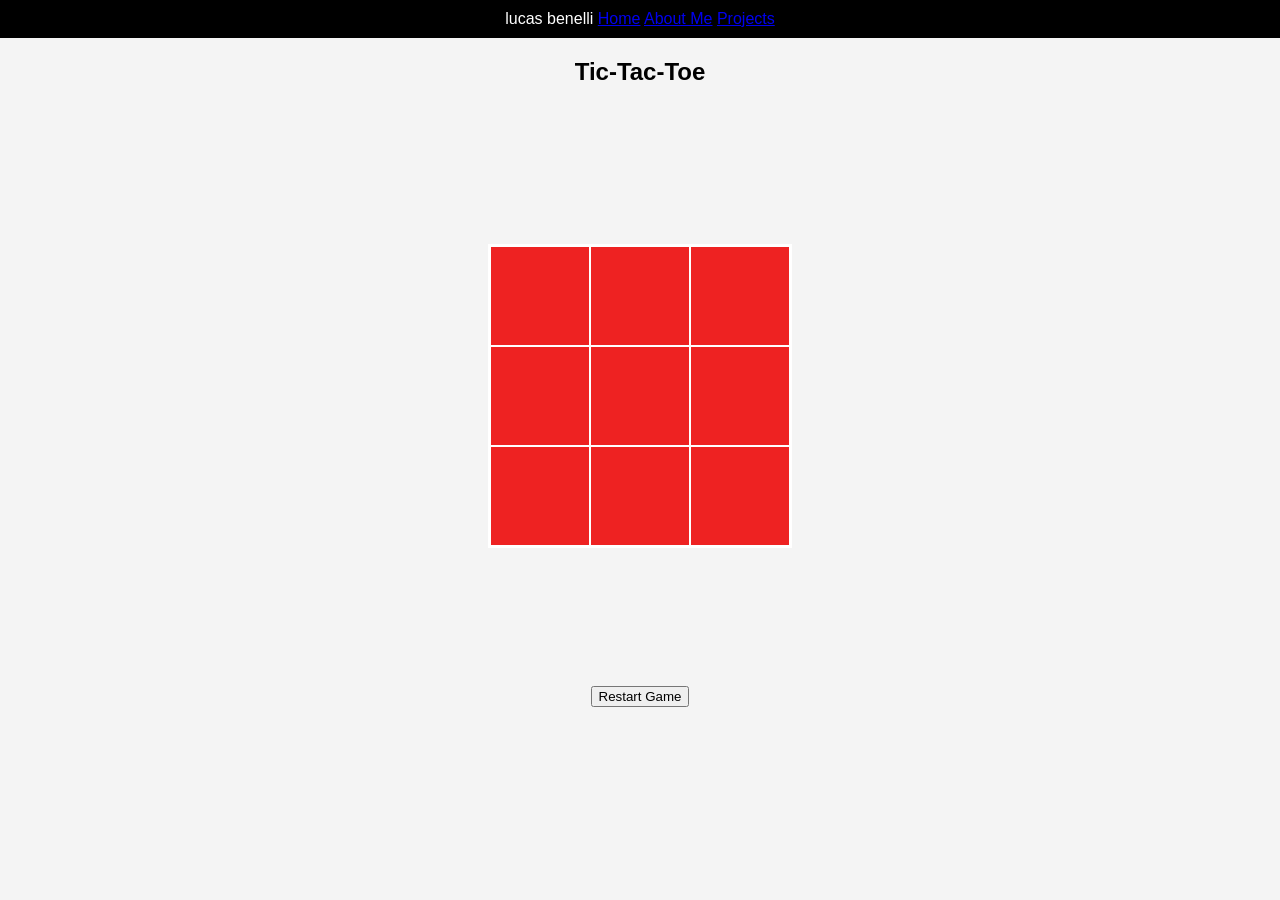
==== tic-tac-toe.html @ 4ea948b8 "first commit" ====
<!DOCTYPE html>
<html lang="en">

<head>
    <meta charset="UTF-8">
    <title>lucas benelli || tic-tac-toe</title>
    <link rel="stylesheet" href="style.css">
</head>

<body>
    <header>
        <nav>lucas benelli</h1>
            <a href="#">Home</a>
            <a href="#">About Me</a>
            <a href="#">Projects</a>
        </nav>
    </header>

    <main>
        <section>
            <h2>Tic-Tac-Toe</h2>
            <div class="container">
                <div class="board" id="board">
                    <div class="square"></div>
                    <div class="square"></div>
                    <div class="square"></div>
                    <div class="square"></div>
                    <div class="square"></div>
                    <div class="square"></div>
                    <div class="square"></div>
                    <div class="square"></div>
                    <div class="square"></div>
                </div>
            </div>
        </section>
        <button id="restart">Restart Game</button>
    </main>
</body>
<script src="script.js"></script>
</html>
---- style.css ----
.board {
    display: grid;
    grid-template-columns: repeat(3, 100px);
    grid-template-rows: repeat(3, 100px);
    gap: 0;
    border: 2px solid white;
    background-color: #111;
    width: fit-content;
    margin: 0 auto;
}

.square {
    background-color: rgb(238, 34, 34);
    width: 100px;
    height: 100px;
    border: solid 1px white;
    box-sizing: border-box;
    cursor: pointer;
}

nav {
    background-color: black;
    color: white;
    padding: 10px;
    text-align: center;
    text-decoration: none;
}

body {
    margin: 0;
    text-align: center;
    background-color: #f4f4f4;
    font-family: Arial, sans-serif;
}

.container {
    display: flex;
    justify-content: center;
    align-items: center;
    min-height: 60vh;
    padding: 20px;
}
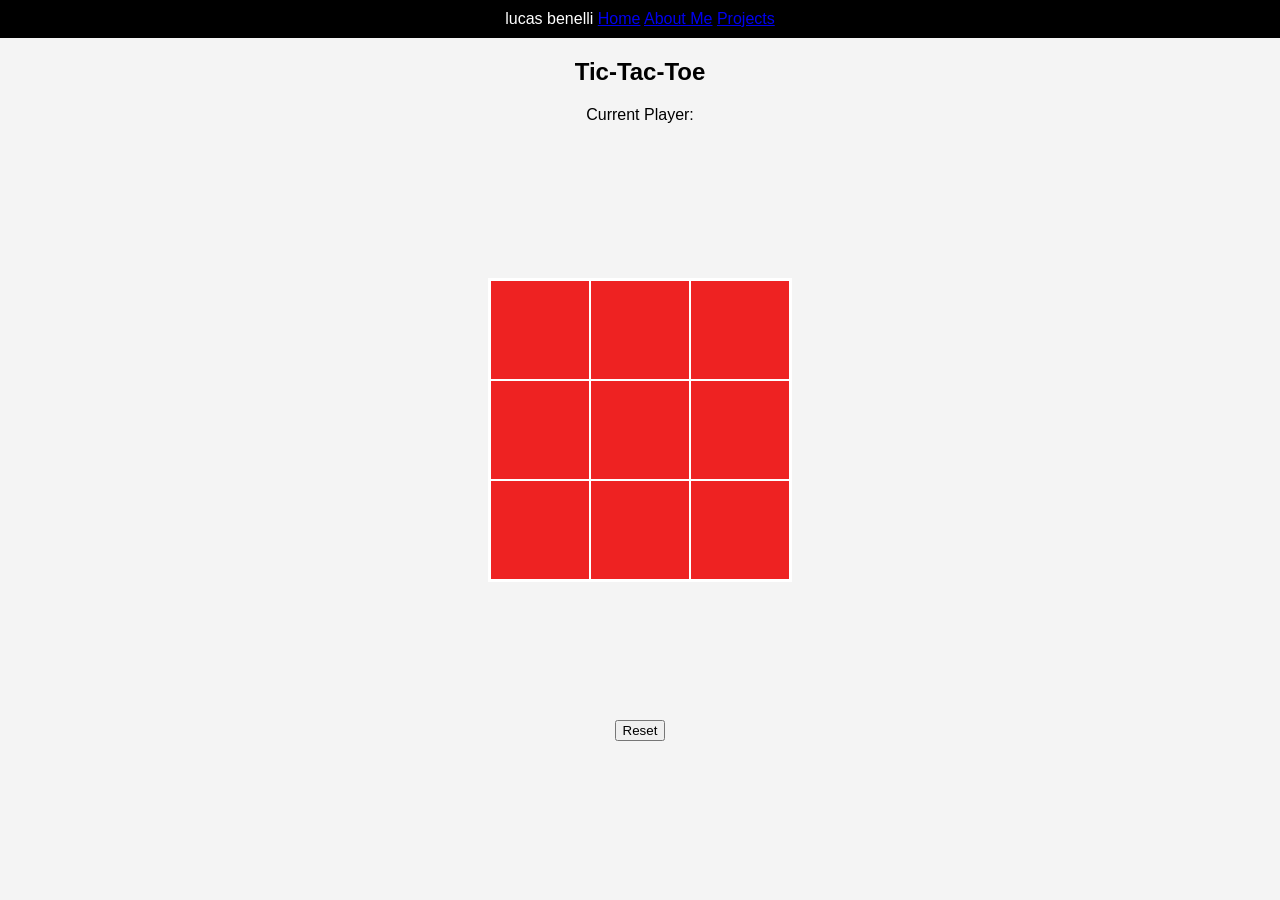
==== commit 67846f32: "Add files via upload" ====
--- a/tic-tac-toe.html
+++ b/tic-tac-toe.html
@@ -19,6 +19,10 @@
     <main>
         <section>
             <h2>Tic-Tac-Toe</h2>
+            <div id = "player-data">
+                <p id = "player-label">Current Player: </p>
+                <p id = "current-player"></p>
+            </div>
             <div class="container">
                 <div class="board" id="board">
                     <div class="square"></div>
@@ -33,7 +37,7 @@
                 </div>
             </div>
         </section>
-        <button id="restart">Restart Game</button>
+        <button id="reset">Reset</button>
     </main>
 </body>
 <script src="script.js"></script>
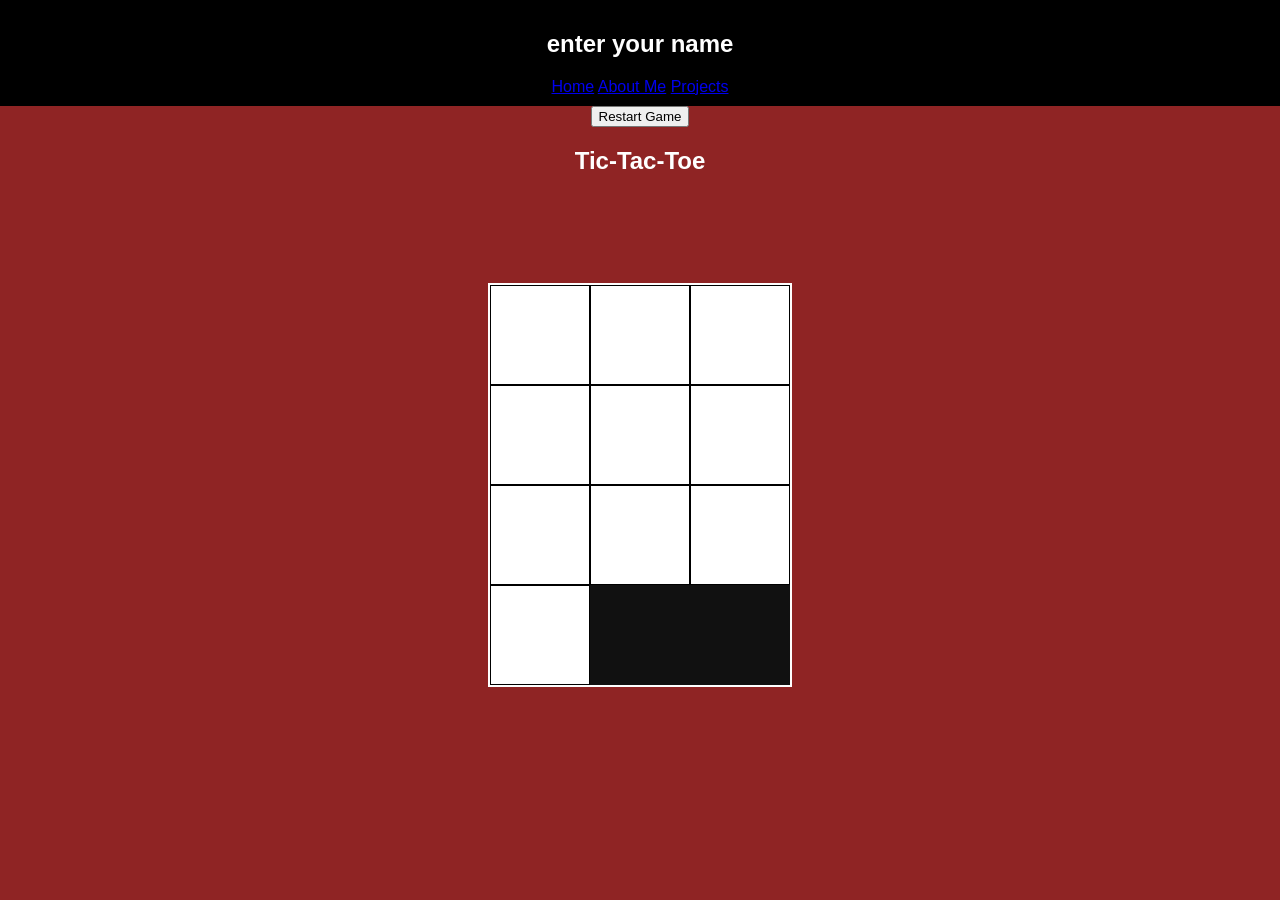
==== commit 9f29aae8: "Add files via upload" ====
--- a/tic-tac-toe.html
+++ b/tic-tac-toe.html
@@ -3,26 +3,25 @@
 
 <head>
     <meta charset="UTF-8">
+    <meta name="viewport" content="width=device-width, initial-scale=1.0">
     <title>lucas benelli || tic-tac-toe</title>
     <link rel="stylesheet" href="style.css">
 </head>
 
 <body>
     <header>
-        <nav>lucas benelli</h1>
-            <a href="#">Home</a>
-            <a href="#">About Me</a>
-            <a href="#">Projects</a>
+        <nav>
+            <h1>enter your name</h1>
+            <a href="0">Home</a>
+            <a href="0">About Me</a>
+            <a href="0">Projects</a>
         </nav>
     </header>
 
     <main>
+        <button id="restart">Restart Game</button>
         <section>
             <h2>Tic-Tac-Toe</h2>
-            <div id = "player-data">
-                <p id = "player-label">Current Player: </p>
-                <p id = "current-player"></p>
-            </div>
             <div class="container">
                 <div class="board" id="board">
                     <div class="square"></div>
@@ -34,11 +33,12 @@
                     <div class="square"></div>
                     <div class="square"></div>
                     <div class="square"></div>
+                    <div class="square"></div>
                 </div>
-            </div>
         </section>
-        <button id="reset">Reset</button>
     </main>
+
+
 </body>
-<script src="script.js"></script>
+
 </html>
--- a/style.css
+++ b/style.css
@@ -10,12 +10,13 @@
 }
 
 .square {
-    background-color: rgb(238, 34, 34);
+    background-color: rgb(255, 255, 255);
     width: 100px;
     height: 100px;
-    border: solid 1px white;
+    border: solid 1px rgb(0, 0, 0);
     box-sizing: border-box;
     cursor: pointer;
+    padding:0%;
 }
 
 nav {
@@ -29,8 +30,9 @@
 body {
     margin: 0;
     text-align: center;
-    background-color: #f4f4f4;
+    background-color: #8f2424;
     font-family: Arial, sans-serif;
+    color:white;
 }
 
 .container {
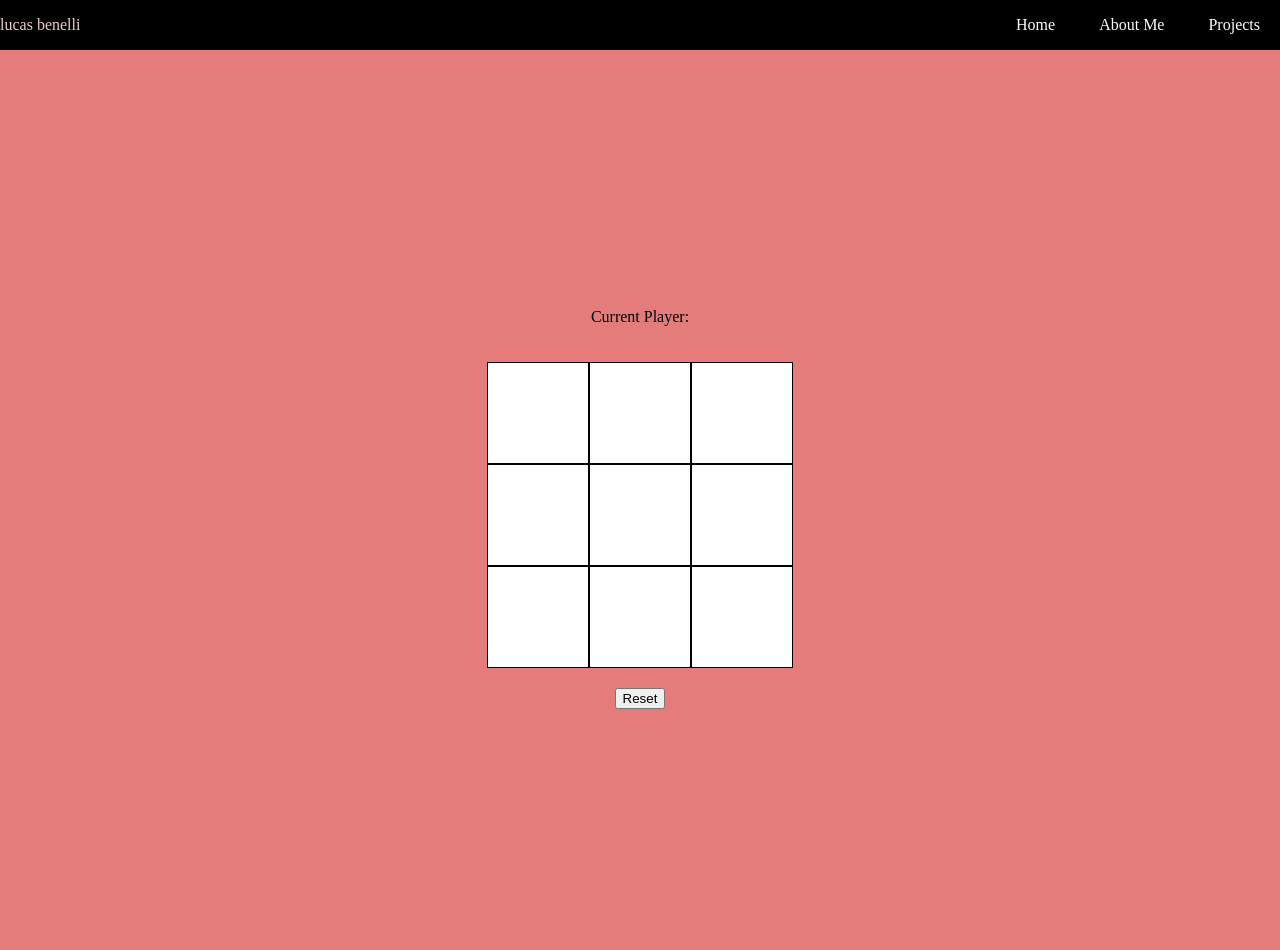
==== commit aef459e8: "Add files via upload" ====
--- a/tic-tac-toe.html
+++ b/tic-tac-toe.html
@@ -1,44 +1,35 @@
-<!DOCTYPE html>
-<html lang="en">
-
-<head>
-    <meta charset="UTF-8">
-    <meta name="viewport" content="width=device-width, initial-scale=1.0">
-    <title>lucas benelli || tic-tac-toe</title>
-    <link rel="stylesheet" href="style.css">
-</head>
-
-<body>
-    <header>
-        <nav>
-            <h1>enter your name</h1>
-            <a href="0">Home</a>
-            <a href="0">About Me</a>
-            <a href="0">Projects</a>
-        </nav>
-    </header>
-
-    <main>
-        <button id="restart">Restart Game</button>
-        <section>
-            <h2>Tic-Tac-Toe</h2>
+<html>
+    <head>
+        <title>lucas benelli | tic-tac-toe</title>
+        <link rel="stylesheet" href="style.css" />
+    </head>
+    <body>
+        <header>
+            <p>lucas benelli</p>
+            <nav>
+                <a href="#">Home</a>
+                <a>About Me</a>
+                <a>Projects</a>
+            </nav>
+        </header>
+        <main>
+            <div id="player-data">
+                <p id="player-label">Current Player: </p>
+                <p id="current-player"></p>
+            </div>
             <div class="container">
-                <div class="board" id="board">
-                    <div class="square"></div>
-                    <div class="square"></div>
-                    <div class="square"></div>
-                    <div class="square"></div>
-                    <div class="square"></div>
-                    <div class="square"></div>
-                    <div class="square"></div>
-                    <div class="square"></div>
-                    <div class="square"></div>
-                    <div class="square"></div>
-                </div>
-        </section>
-    </main>
-
-
-</body>
-
+                <div class="square"></div>
+                <div class="square"></div>
+                <div class="square"></div>
+                <div class="square"></div>
+                <div class="square"></div>
+                <div class="square"></div>
+                <div class="square"></div>
+                <div class="square"></div>
+                <div class="square"></div>
+            </div>
+            <button id="reset">Reset</button>
+        </main>
+    </body>
+    <script src="script.js"></script>
 </html>
--- a/style.css
+++ b/style.css
@@ -1,44 +1,44 @@
-.board {
+html {
+    height: 100%;
+}
+
+body {
+    background-color: rgb(228, 124, 124);
+    margin: 0;
+    height: 100%;
+}
+
+header {
+    display: flex;
+    background-color: black;
+    color: rgb(235, 203, 203);
+    justify-content: space-between;
+    align-items: center;
+}
+
+a {
+    color: white;
+    padding: 20px;
+    text-decoration: none;
+}
+
+main {
+    height: 100%;
+    display: flex;
+    flex-direction: column;
+    justify-content: center;
+    align-items: center;
+    gap: 20px;
+}
+
+.container {
     display: grid;
-    grid-template-columns: repeat(3, 100px);
-    grid-template-rows: repeat(3, 100px);
-    gap: 0;
-    border: 2px solid white;
-    background-color: #111;
-    width: fit-content;
-    margin: 0 auto;
+    grid-template-columns: repeat(3, 1fr);
 }
 
 .square {
-    background-color: rgb(255, 255, 255);
     width: 100px;
     height: 100px;
-    border: solid 1px rgb(0, 0, 0);
-    box-sizing: border-box;
-    cursor: pointer;
-    padding:0%;
-}
-
-nav {
-    background-color: black;
-    color: white;
-    padding: 10px;
-    text-align: center;
-    text-decoration: none;
-}
-
-body {
-    margin: 0;
-    text-align: center;
-    background-color: #8f2424;
-    font-family: Arial, sans-serif;
-    color:white;
-}
-
-.container {
-    display: flex;
-    justify-content: center;
-    align-items: center;
-    min-height: 60vh;
-    padding: 20px;
-}
+    background-color: rgb(255, 255, 255);
+    border: 1px solid rgb(0, 0, 0);
+}
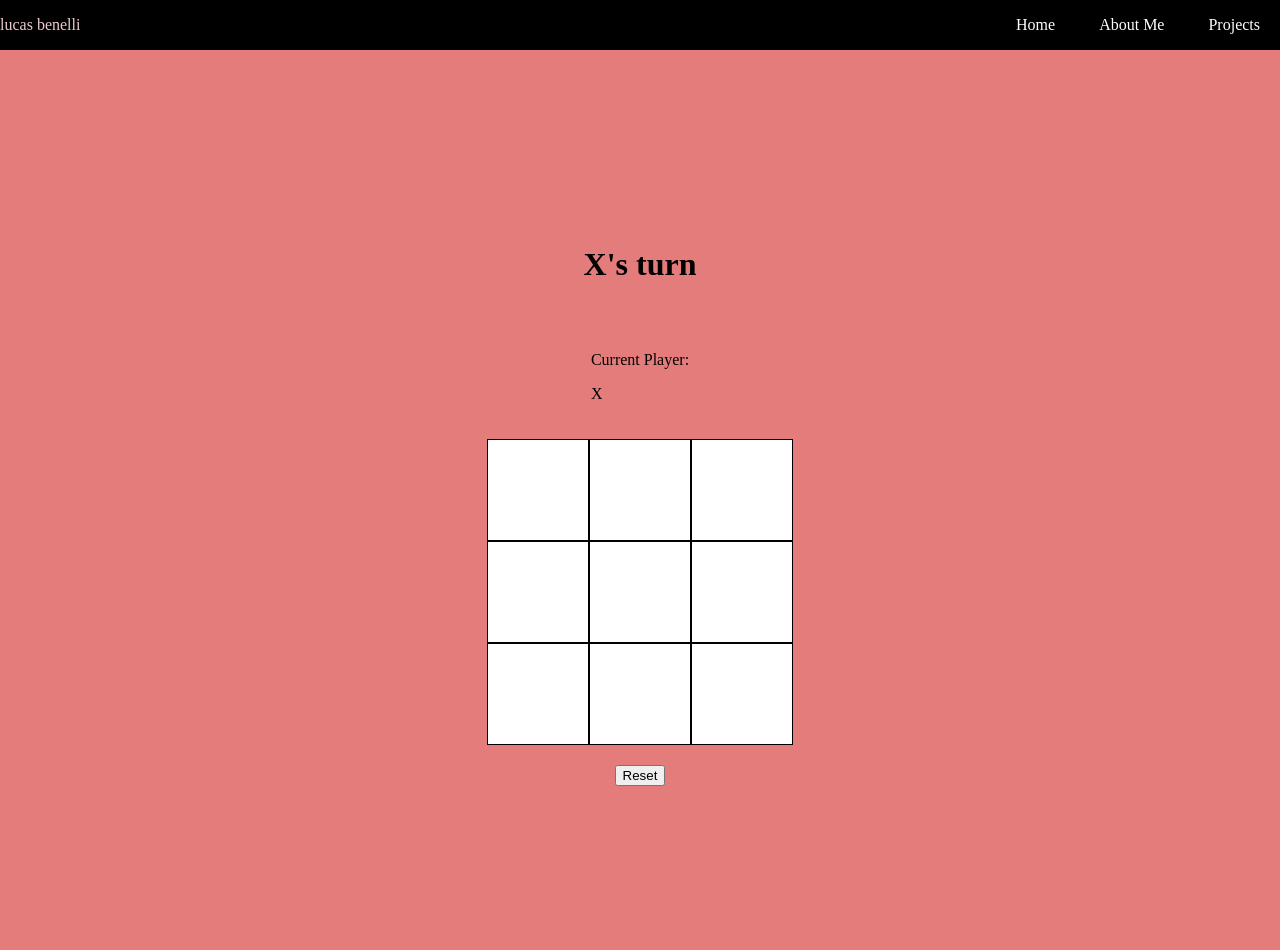
==== commit c0d1f726: "Add files via upload" ====
--- a/tic-tac-toe.html
+++ b/tic-tac-toe.html
@@ -7,15 +7,16 @@
         <header>
             <p>lucas benelli</p>
             <nav>
-                <a href="#">Home</a>
+                <a href="./home.html">Home</a>
                 <a>About Me</a>
                 <a>Projects</a>
             </nav>
         </header>
         <main>
+            <p id="message">X's turn</p>
             <div id="player-data">
                 <p id="player-label">Current Player: </p>
-                <p id="current-player"></p>
+                <p id="current-player">X</p>
             </div>
             <div class="container">
                 <div class="square"></div>
--- a/style.css
+++ b/style.css
@@ -31,6 +31,12 @@
     gap: 20px;
 }
 
+#message {
+    font-size: 32px;
+    font-weight: bold;
+    color: black;
+}
+
 .container {
     display: grid;
     grid-template-columns: repeat(3, 1fr);
@@ -41,4 +47,9 @@
     height: 100px;
     background-color: rgb(255, 255, 255);
     border: 1px solid rgb(0, 0, 0);
+    display: flex;
+    justify-content: center;
+    align-items: center;
+    font-size: 40px;
+    font-weight: bold;
 }
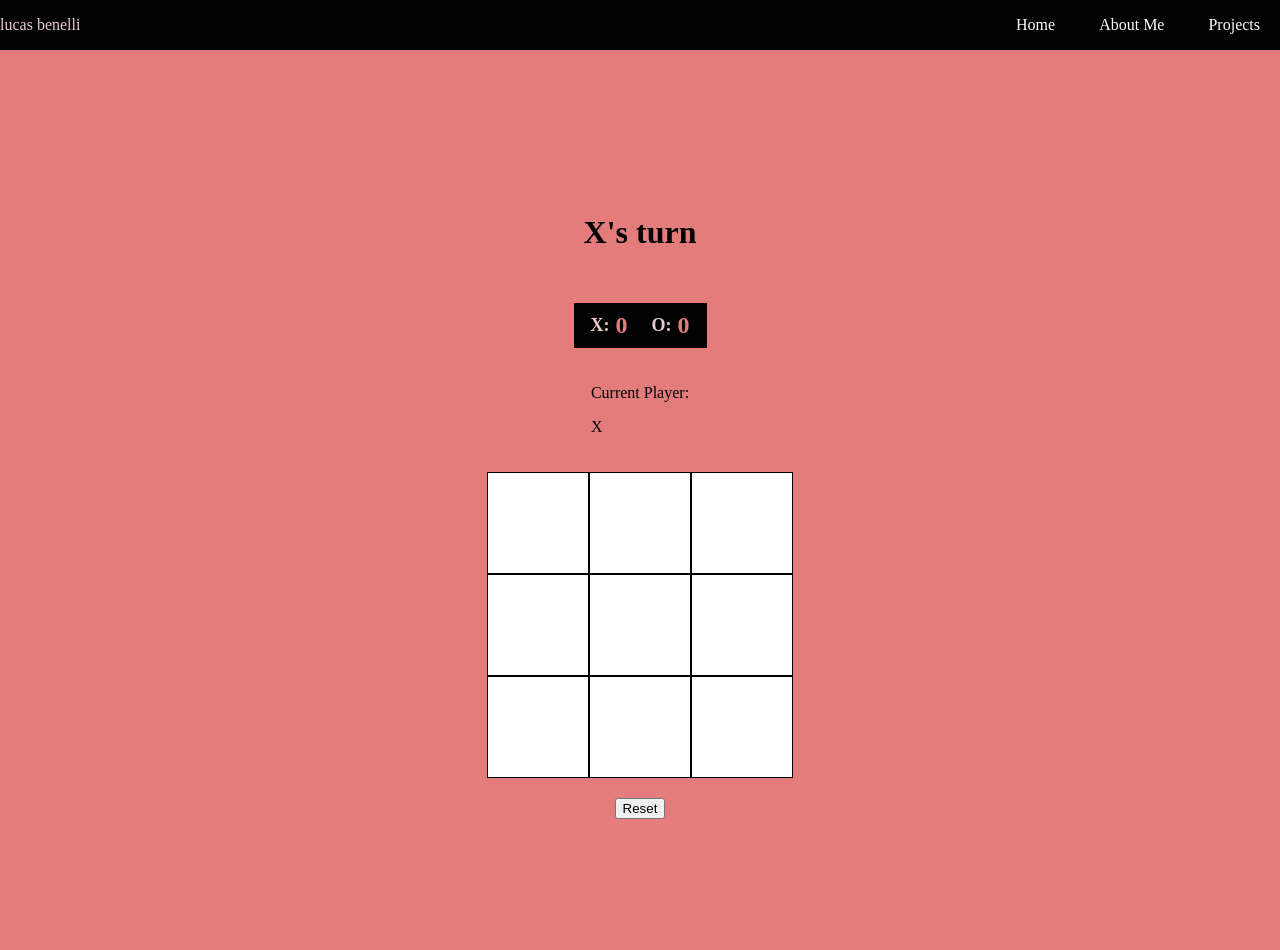
==== commit 0407fc8f: "Add files via upload" ====
--- a/tic-tac-toe.html
+++ b/tic-tac-toe.html
@@ -14,8 +14,12 @@
         </header>
         <main>
             <p id="message">X's turn</p>
+            <div id="scoreboard" aria-live="polite">
+                <span>X: <strong id="x-score">0</strong></span>
+                <span>O: <strong id="o-score">0</strong></span>
+            </div>
             <div id="player-data">
-                <p id="player-label">Current Player: </p>
+               <p id="player-label">Current Player: </p>
                 <p id="current-player">X</p>
             </div>
             <div class="container">
--- a/style.css
+++ b/style.css
@@ -37,6 +37,30 @@
     color: black;
 }
 
+#scoreboard {
+    display: flex;
+    gap: 24px;
+    justify-content: center;
+    align-items: center;
+    background-color: black;
+    color: rgb(235, 203, 203);
+    padding: 8px 16px;
+    border: 1px solid black;
+    font-size: 18px;
+    font-weight: bold;
+}
+
+#scoreboard span {
+    display: inline-flex;
+    align-items: center;
+    gap: 6px;
+}
+
+#scoreboard strong {
+    color: rgb(228, 124, 124);
+    font-size: 24px;
+}
+
 .container {
     display: grid;
     grid-template-columns: repeat(3, 1fr);
